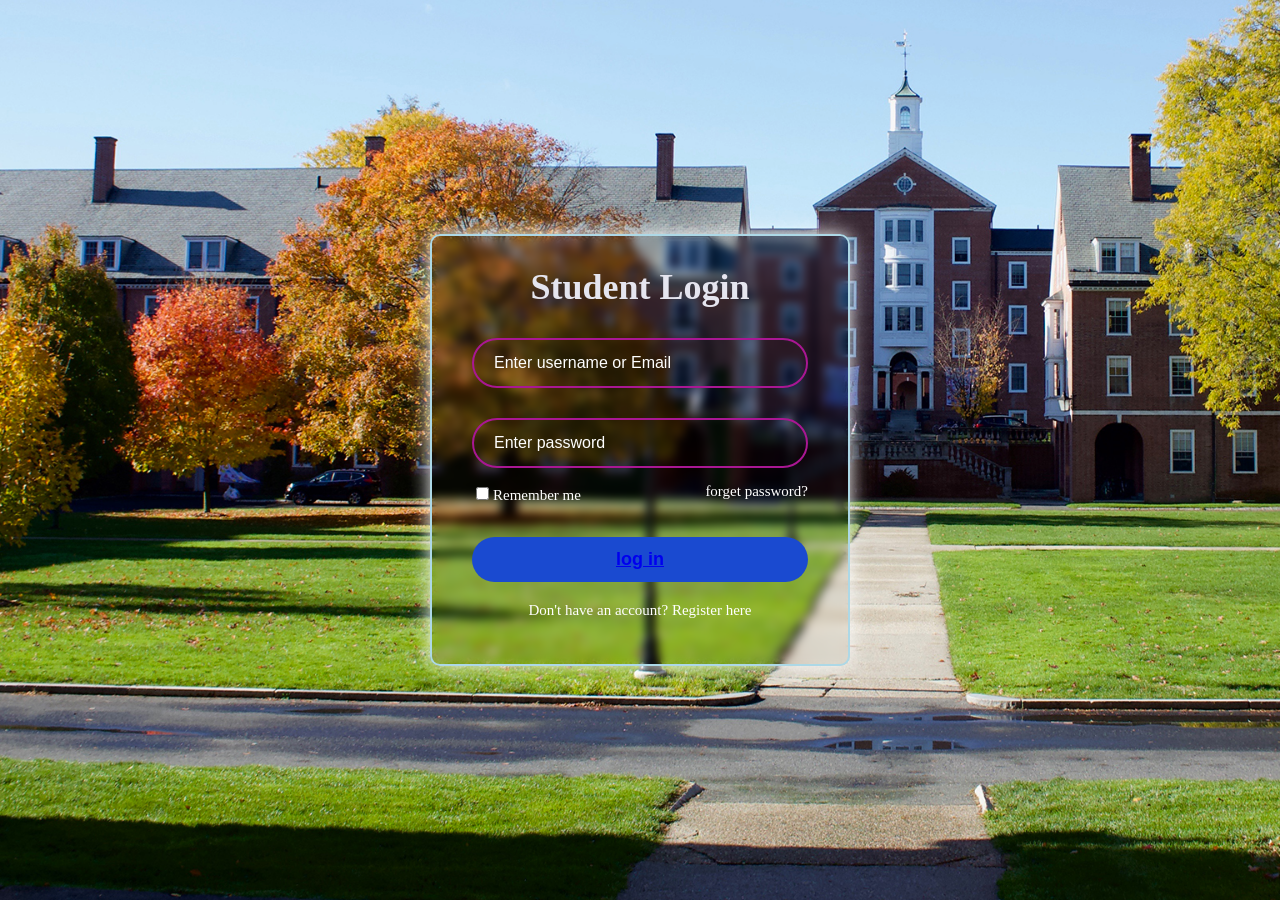
==== index.html @ 18de74ad "Add files via upload" ====
<!DOCTYPE html>
<html lang="en">
<head>
    <meta charset="UTF-8">
    <meta name="viewport" content="width=device-width, initial-scale=1.0">
    <title>login form</title>
    <link rel="stylesheet" href="style.css">
</head>
<body>
    <div class="completeform">
        <form action="login.php">
            <h1>Student Login  </h1>
            <div class="inputbox">
                <input type="email" placeholder="Enter username or Email">
            </div>
            <div class="inputbox">
                <input type="password" placeholder="Enter password">
            </div>
            <div class="rem">
                <label><input type="checkbox">Remember me</label>
                <a href="#">forget password?</a>
            </div><br>
            <button class="button"  type="submit"><a href="http://127.0.0.1:5500/index2.html">log in</a></button>
            <div class="register-link">
                <p>Don't have an account? <a href="http://127.0.0.1:5500/index1.html">Register here</a></p>
            </div>
        </form>
    </div>
</body>
</html>
---- style.css ----
* {
    margin: 0;
    padding: 0;
    box-sizing: border-box;
}

body{
    display: flex;
    justify-content: center;
    align-items: center;
    min-height: 100vh;
    background:url('college.jpeg') no-repeat;
    background-color: transparent;
    background-size:cover ;
    background-position: center;
}

.completeform{
    width: 420px;
    background:transparent;
    border:2px solid lightblue;
    color: white;
    padding: 30px 40px;
    border-radius: 10px;
    backdrop-filter: blur(5px);
    box-shadow: 0 0 20px;

}

.completeform h1{
    font-size: 36px;
   text-align: center;
   color: rgb(229, 229, 239);
}

.completeform .inputbox{
    width: 100%;
    height: 50px;
    margin: 30px 0;
}
.inputbox input{
    width: 100%;
    height: 100%;
    background: transparent;
    border: none;
    outline: none;
    border: 2px solid rgb(169, 23, 147);
    border-radius: 40px;
    font-size: 16px;
    color: white;
    padding: 20px 45px 20px 20px;
}

.inputbox input::placeholder{
    color: white;
}

.completeform .rem{
    display: flex;
    justify-content: space-between;
    font-size: 15px;
    margin: -15px 0 15px;
}
.rem label input{
    accent-color: #fff;
    margin: 4px;
}

.rem a{
    color: white;
    text-decoration: none;

}
.rem a:hover{
    text-decoration: underline;
}
.completeform button{
    width: 100%;
    height: 45px;
    background-color: rgb(26, 74, 208);
    border:none;
    outline: none;
    border-radius: 40px;
    font-size: 18px;
    font-weight: 600;
    color: rgb(47, 22, 22);
    cursor: pointer;
    
}
.completeform .register-link{
    text-align: center;
    font-size: 15px;
    margin: 20px 0 15px;

}

.register-link p a{
    color: white;
    text-decoration: none;
    font-weight:600px;
}
.register-link p a:hover{
    text-decoration: underline;
}
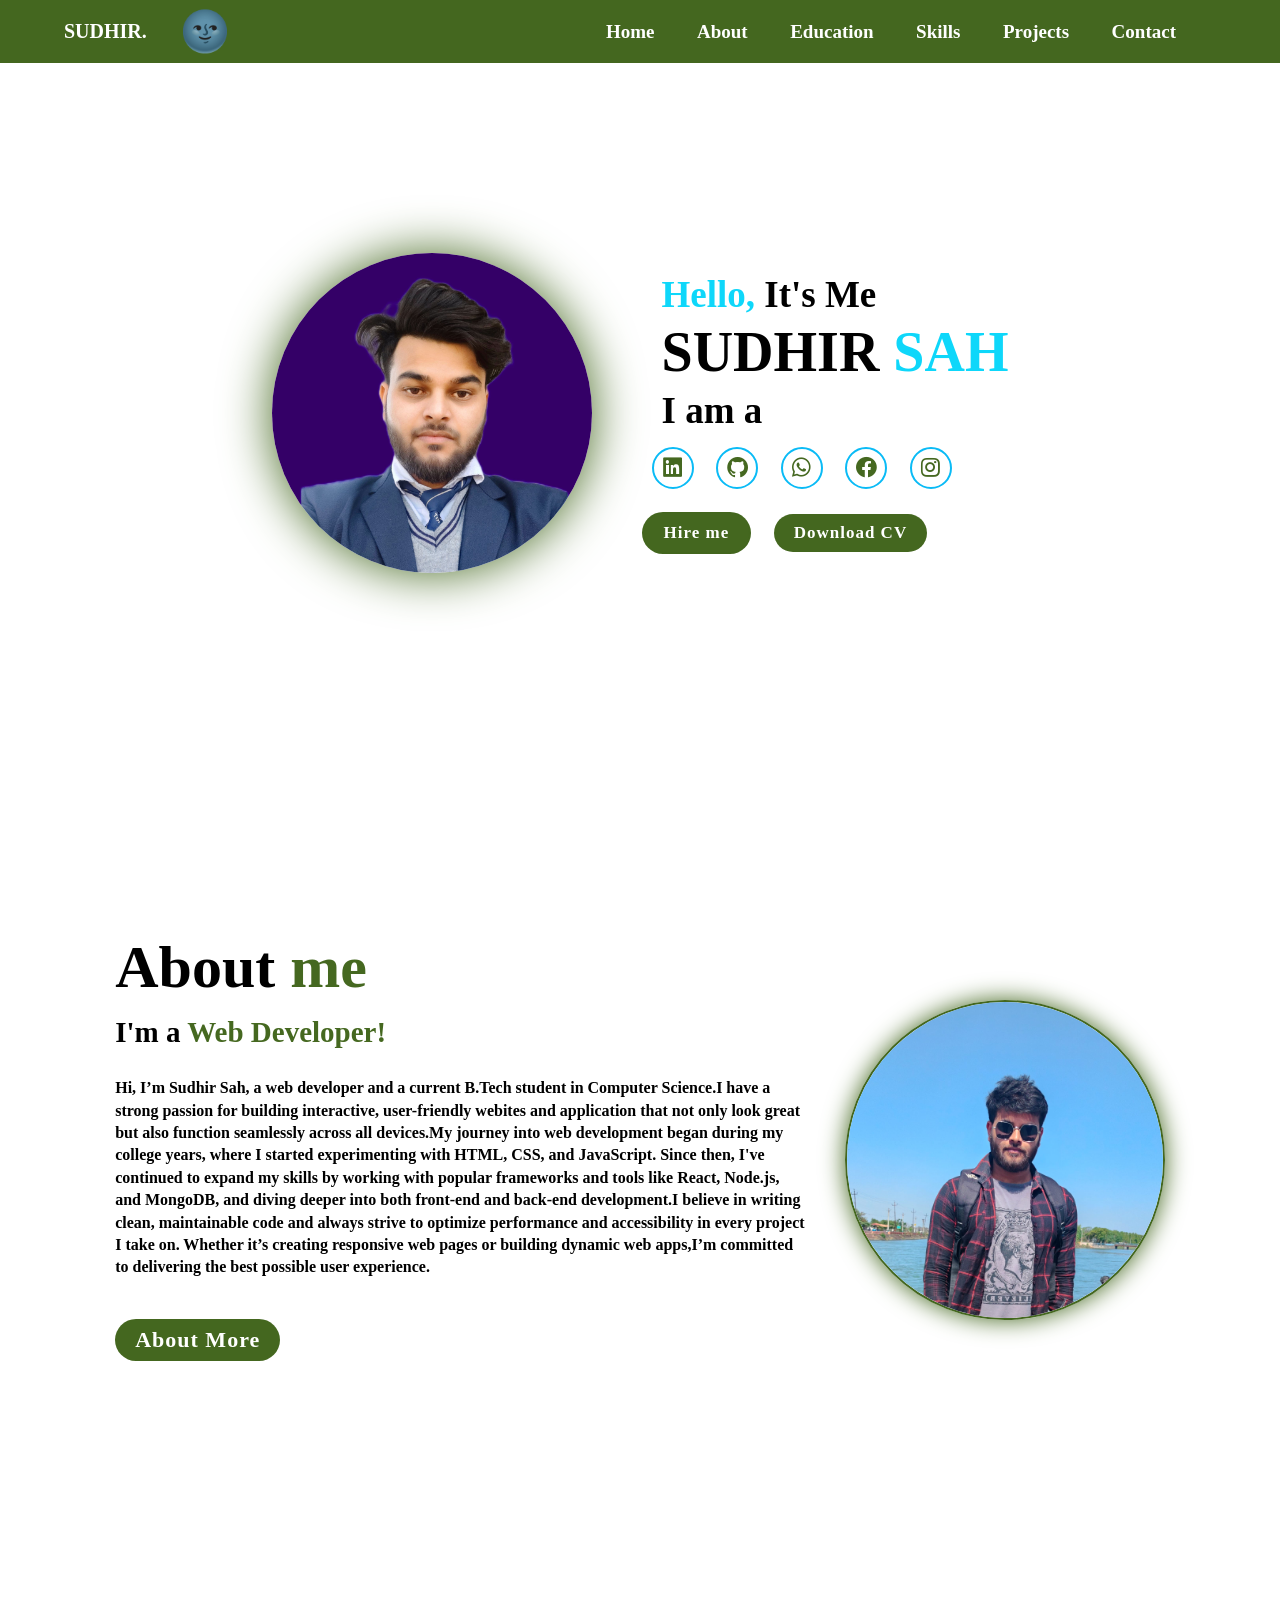
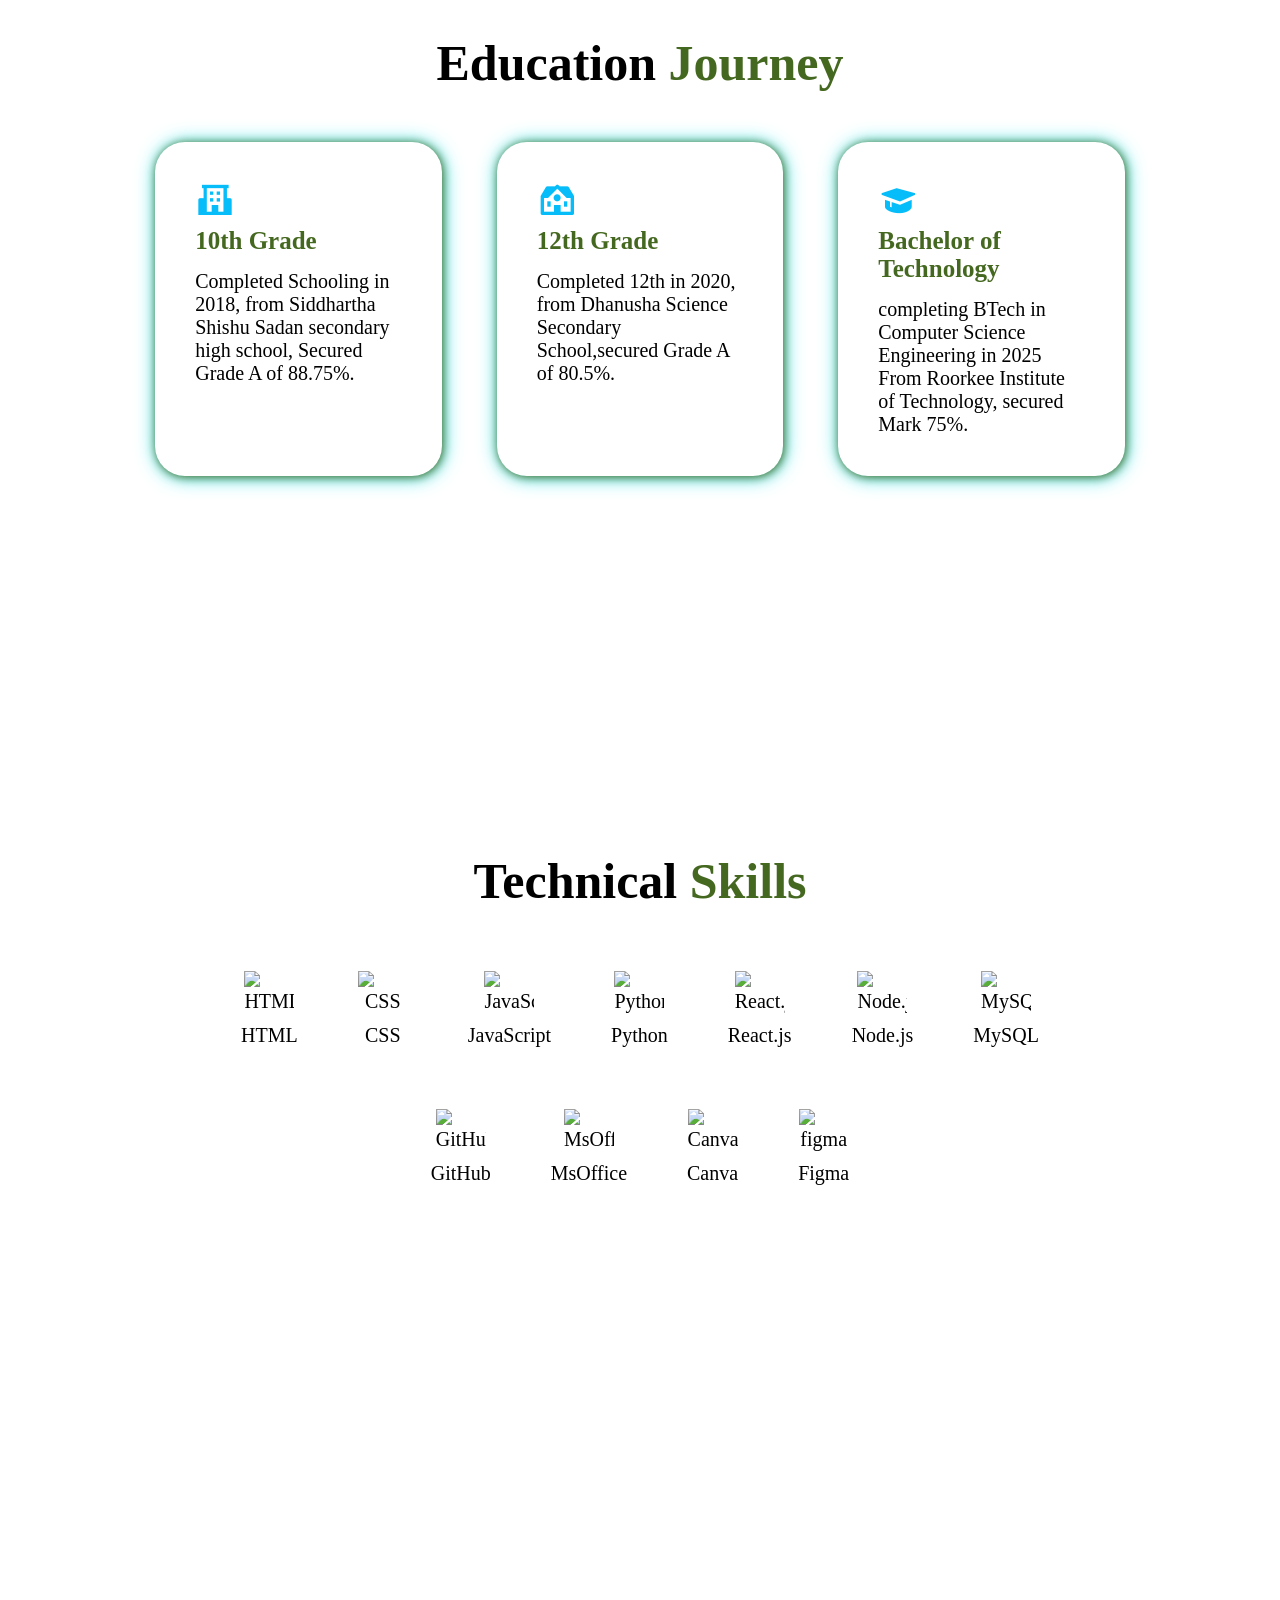
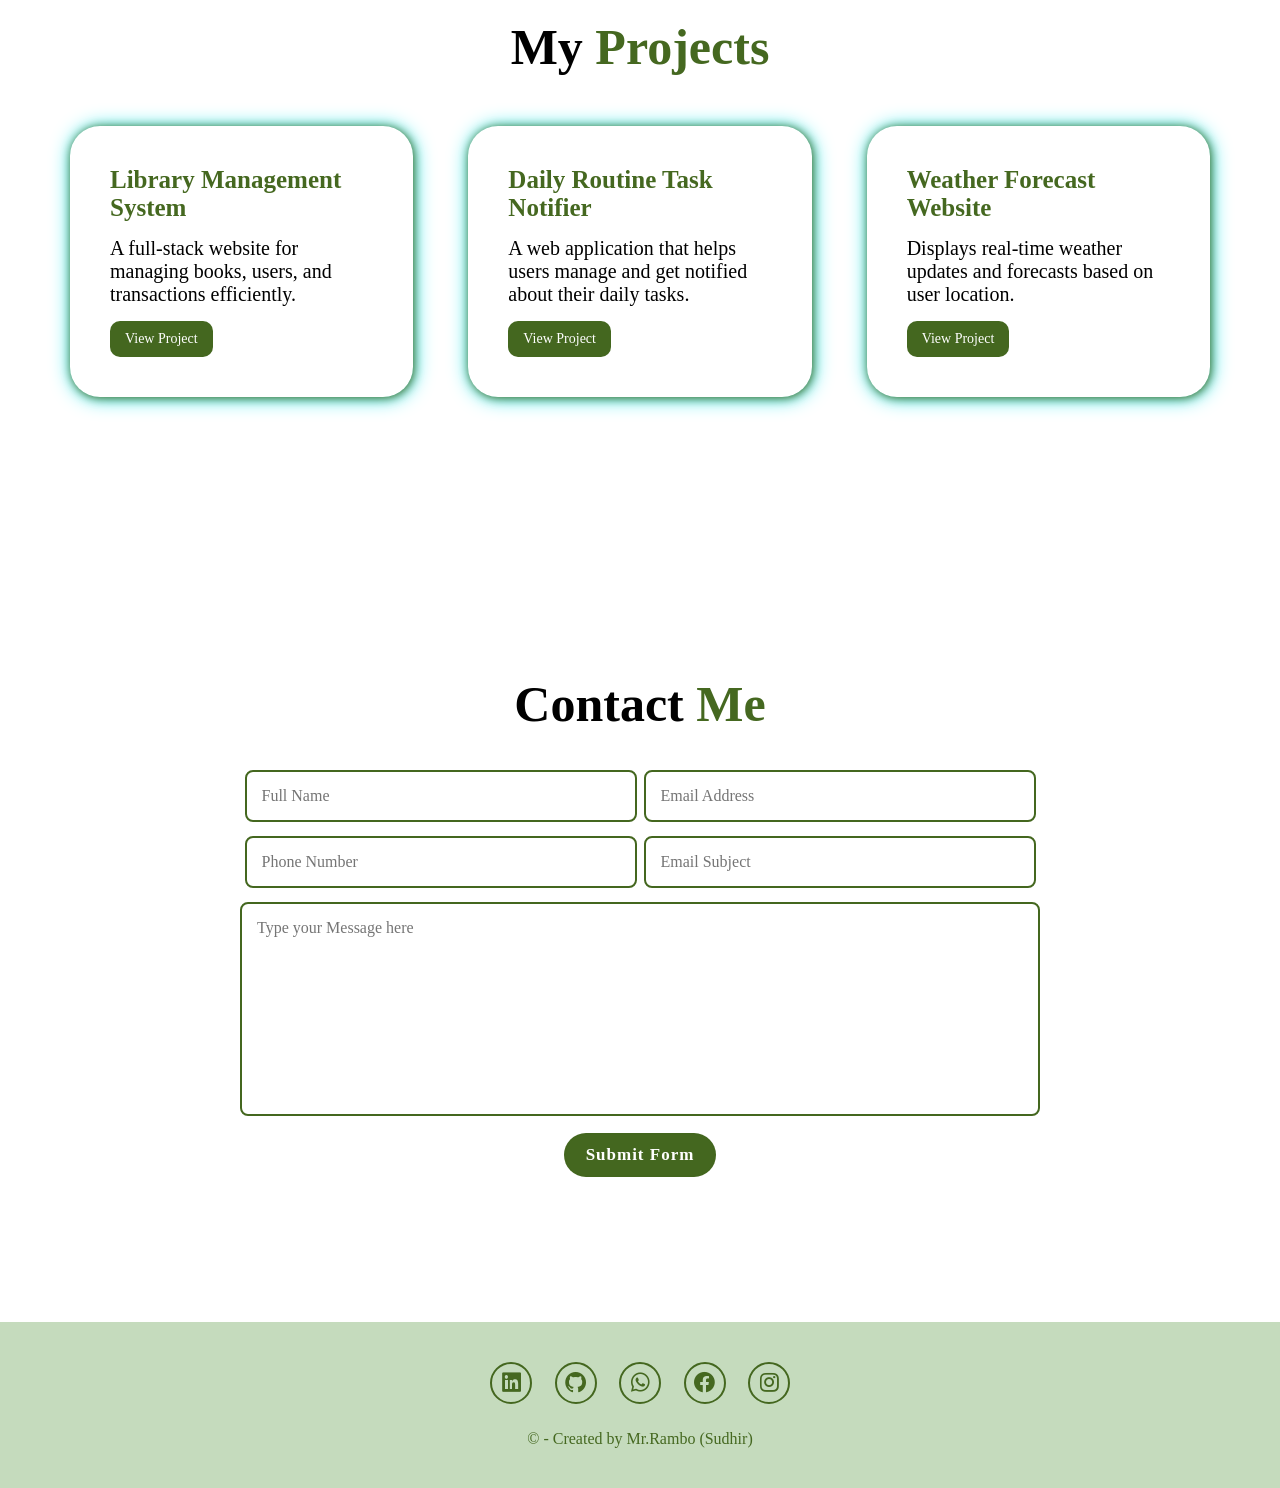
==== commit 4ea40f37: "my portfolio" ====
--- a/index.html
+++ b/index.html
@@ -3,28 +3,218 @@
 <head>
     <meta charset="UTF-8">
     <meta name="viewport" content="width=device-width, initial-scale=1.0">
-    <title>login form</title>
+    <title>My Portfolio</title>
     <link rel="stylesheet" href="style.css">
+    <link href='https://unpkg.com/boxicons@2.1.4/css/boxicons.min.css' rel="stylesheet">
+    <script src="https://unpkg.com/typed.js@2.1.0/dist/typed.umd.js"></script>
 </head>
-<body>
-    <div class="completeform">
-        <form action="login.php">
-            <h1>Student Login  </h1>
-            <div class="inputbox">
-                <input type="email" placeholder="Enter username or Email">
-            </div>
-            <div class="inputbox">
-                <input type="password" placeholder="Enter password">
-            </div>
-            <div class="rem">
-                <label><input type="checkbox">Remember me</label>
-                <a href="#">forget password?</a>
-            </div><br>
-            <button class="button"  type="submit"><a href="http://127.0.0.1:5500/index2.html">log in</a></button>
-            <div class="register-link">
-                <p>Don't have an account? <a href="http://127.0.0.1:5500/index1.html">Register here</a></p>
+<body class="light-mode">
+    <header class="header">
+        <a href="#" class="logo">SUDHIR.</a>
+        <i class='bx bx-menu' id="menu-icon"></i>
+        <nav class="navbar">
+            <a href="#home" style="--i:1">Home</a>
+            <a href="#about" style="--i:2">About</a>
+            <a href="#education" style="--i:3">Education</a>
+            <a href="#skills" style="--i:4">Skills</a>
+            <a href="#projects" style="--i:5">Projects</a>
+            <a href="#contact" style="--i:6">Contact</a>
+        </nav>
+        <button id="theme-toggle">🌚</button>
+    </header>
+
+    <!-- home section contant -->
+    <section class="home" id="home">
+        <div class="home-image">
+            <img src="newprofile.jpeg" alt="profile image">
+        </div>
+        <div class="home-content">
+            <h3> <span>Hello,</span> It's Me</h3>
+            <h1>SUDHIR <span>SAH</span></h1>
+            <h3>I am a <span class="text"></span></h3>
+            <!-- <p>I am a web designer experience with over 2 years,
+                <br>expertise in frontend design. </p> -->
+            <div class="social">
+                <a href="https://www.linkedin.com/in/sudhir-sah/" style="--i:6"><i class='bx bxl-linkedin-square' ></i></a>
+                <a href="https://github.com/sudhirshah0" style="--i:7"><i class='bx bxl-github' ></i> </a>
+                <a href="#" style="--i:8"><i class='bx bxl-whatsapp' ></i></a>
+                <a href="https://www.facebook.com/sudhir.sah.98230" style="--i:9"><i class='bx bxl-facebook-circle'></i></a>
+                <a href="https://www.instagram.com/sudhirshah_0/" style="--i:10"><i class='bx bxl-instagram' ></i></a>
+
+            </div>
+            <button class="hireme-btn" onclick="scrollToContact()"> Hire me</button>
+            <a href="https://drive.google.com/file/d/1NHLAVzu2abKeIucRcmr83pGw1r0czebD/view" class="cv-btn">Download CV</a>
+        </div>
+    </section>
+    
+    <!-- about section code -->
+     <section class="about" id="about">
+        <div class="about-content">
+            <h2 class="heading">About <span>me</span></h2>
+            <h3>I'm a <span> Web Developer!</span><h3>
+            <p>
+                Hi, I’m Sudhir Sah, a web developer and a current B.Tech student in Computer 
+                Science.I have a strong passion for building interactive, user-friendly webites 
+                and application that not only look great but also function seamlessly across 
+                all devices.My journey into web development began during my college years, where
+                I started experimenting with HTML, CSS, and JavaScript. Since then, I've continued
+                to expand my skills by working with popular frameworks and tools like React, Node.js,
+                and MongoDB, and diving deeper into both front-end and back-end development.I believe 
+                in writing clean, maintainable code and always strive to optimize performance and
+                accessibility in every project I take on. Whether it’s creating responsive web pages or
+                building dynamic web apps,I’m committed to delivering the best possible user experience.
+                <!-- Currently,I am focusing on improving my skills in full-stack development, UI/UX, python,
+                and working on real-world projects that help me refine my knowledge and creativity. -->
+                <!-- If you’re interested in collaborating on a project or just want to connect, feel free 
+                to reach out to me! You can check out my Linkedin, whatsapp, github or contact me directly via 
+                [sudhir.rit2021@gmail.com]. I’d love to chat! -->
+            </p>
+            <a href="#" class="about-btn">About More</a>
+        </div>
+        <div class="about-img">
+            <img src="profile5.jpeg" alt="">
+        </div>
+
+     </section>
+
+<!-- .....Education section -->
+
+     <section class="education" id="education">
+        <div class="container">
+            <h1 class="title">Education <span>Journey</span></h1>
+            <div class="education-list">
+                <div> 
+                    <i class='bx bxs-school' style='color:#06bdfa'  ></i>
+                    <h2>10th Grade</h2>
+                    <p>Completed Schooling in 2018, from 
+                        Siddhartha Shishu Sadan secondary high school,
+                        Secured Grade A of 88.75%.    
+                    </p>
+                </div>
+                <div> 
+                    <i class='bx bxs-institution' style='color:#06bdfa' ></i>
+                    <h2>12th Grade</h2>
+                    <p>Completed 12th in 2020, from Dhanusha Science
+                        Secondary School,secured Grade A of 80.5%.
+                    </p>
+                </div>
+                <div> 
+                    <i class='bx bxs-graduation' style='color:#06bdfa' ></i>
+                    <h2>Bachelor of Technology</h2>
+                    <p>completing BTech in Computer Science Engineering
+                        in 2025 From Roorkee Institute of Technology, secured Mark 75%.
+                    </p>
+                </div>
+            </div>
+        </div>
+     </section>
+
+    <!--........... Skills Section ...........-->
+    <section id="skills" class="skills">
+        <div class="skills-section">
+            <h1 class="skills-heading">Technical <span>Skills</span></h1>
+            <div class="skills-list">
+                <div class="skill-item">
+                    <img src="https://img.icons8.com/color/48/000000/html-5.png" alt="HTML Logo">
+                    <span>HTML</span>
+                </div>
+                <div class="skill-item">
+                    <img src="https://img.icons8.com/color/48/000000/css3.png" alt="CSS Logo">
+                    <span>CSS</span>
+                </div>
+                <div class="skill-item">
+                    <img src="https://img.icons8.com/color/48/000000/javascript.png" alt="JavaScript Logo">
+                    <span>JavaScript</span>
+                </div>
+                <div class="skill-item">
+                    <img src="https://img.icons8.com/color/48/000000/python.png" alt="Python Logo">
+                    <span>Python</span>
+                </div>
+                <div class="skill-item">
+                    <img src="https://img.icons8.com/color/48/000000/react-native.png" alt="React.js Logo">
+                    <span>React.js</span>
+                </div>
+                <div class="skill-item">
+                    <img src="https://img.icons8.com/color/48/000000/nodejs.png" alt="Node.js Logo">
+                    <span>Node.js</span>
+                </div>
+                <div class="skill-item">
+                    <img src="https://img.icons8.com/color/48/000000/mysql.png" alt="MySQL Logo">
+                    <span>MySQL</span>
+                </div>
+                <div class="skill-item">
+                    <img src="https://img.icons8.com/color/48/000000/github.png" alt="GitHub Logo">
+                    <span>GitHub</span>
+                </div>
+                <div class="skill-item">
+                    <img src="https://img.icons8.com/?size=100&id=37619&format=png&color=000000" alt="MsOffice">
+                    <span>MsOffice</span>
+                </div>
+                <div class="skill-item">
+                    <img src="https://img.icons8.com/?size=100&id=iWw83PVcBpLw&format=png&color=000000" alt="Canva">
+                    <span>Canva</span>
+                </div>
+                <div class="skill-item">
+                    <img src="https://img.icons8.com/?size=100&id=W0YEwBDDfTeu&format=png&color=000000" alt="figma">
+                    <span>Figma</span>
+                </div>
+            </div>
+        </div>
+    </section>
+
+    <!-- <...... project seciton......> -->
+    <section id="projects"  class="projects">
+        <h2 class="project-heading">My <span>Projects</span> </h2>
+        <div class="project-container">
+            <div class="project-card" id="library">
+                <h3>Library Management System</h3>
+                <p>A full-stack website for managing books, users, and transactions efficiently.</p>
+                <a href="https://github.com/sudhirshah0">View Project</a>
+            </div>
+            <div class="project-card" id="routine">
+                <h3>Daily Routine Task Notifier</h3>
+                <p>A web application that helps users manage and get notified about their daily tasks.</p>
+                <a href="https://github.com/sudhirshah0">View Project</a>
+            </div>
+            <div class="project-card" id="weather">
+                <h3>Weather Forecast Website</h3>
+                <p>Displays real-time weather updates and forecasts based on user location.</p>
+                <a href="https://github.com/sudhirshah0">View Project</a>
+            </div>
+        </div>
+    </section>
+
+<!-- ...    contact section.... -->
+    <section class="contact" id="contact">
+        <h2 class="heading">Contact <span>Me</span></h2>
+        <form action="https://api.web3forms.com/submit" method="POST" >
+            <div class="input-box">
+                <input type="hidden" name="access_key" value="5a3fa8bd-61da-41ed-95c6-47825a7cedf0">
+                <input type="text" placeholder="Full Name" name="name" required>
+                <input type="email" placeholder="Email Address" name="email" required>
+                <input type="number" placeholder="Phone Number" name="number" required>
+                <input type="text" placeholder="Email Subject" required>
+                <textarea name="message" id="" cols="20" rows="10" placeholder="Type your Message here" required></textarea>
+                <button class="btn" type="submit">Submit Form</button>
             </div>
         </form>
-    </div>
+    </section>
+
+<!-- ...... footer.....    -->
+    <footer class="footer">
+        <div class="footer-social">
+            <a href="https://www.linkedin.com/in/sudhir-sah/" style="--i:6"><i class='bx bxl-linkedin-square' ></i></a>
+            <a href="https://github.com/sudhirshah0" style="--i:7"><i class='bx bxl-github' ></i> </a>
+            <a href="#" style="--i:8"><i class='bx bxl-whatsapp' ></i></a>
+            <a href="https://www.facebook.com/sudhir.sah." style="--i:9"><i class='bx bxl-facebook-circle'></i></a>
+            <a href="https://www.instagram.com/sudhirshah_0/" style="--i:10"><i class='bx bxl-instagram' ></i></a>
+
+        </div>
+        <p class="copyright">
+            &copy; - Created by Mr.Rambo (Sudhir)
+        </p>
+    </footer>
+
+    <script src="main.js"></script>
 </body>
 </html>
--- a/style.css
+++ b/style.css
@@ -1,104 +1,778 @@
-* {
+/* this is for Universal */
+*
+{
     margin: 0;
     padding: 0;
     box-sizing: border-box;
-}
-
+    font-family: Georgia, 'Times New Roman', Times, serif;
+    text-decoration: none;
+    scroll-behavior: smooth;
+
+}
+
+:root{
+   --bg-color:#fff;
+   --snd-bg-color:#d5fdf9;
+   --text-color:#000;
+   --main-color:#44671ffe;
+}
+html{
+   font-size: 62.5%;
+   overflow-x: hidden;
+}
+
+/* this is for body like letter  */
 body{
+    color:var(--text-color);    
+    background-color:var(--bg-color);
+    
+}
+section{
+   min-height: 83vh;
+   padding: 10rem 9% 2rem;
+}
+/* this is used for upper part in website  */
+.header{
+    position:fixed;
+    top: 0;
+    right: 0;
+    width: 100%;
+    padding: 2rem 5%;
+    background:var(--main-color);
     display: flex;
+    justify-content: space-between;
+    align-items: center;
+    z-index: 1000 ;
+    backdrop-filter: blur(10px);
+    transition: all 0.5s ease;
+}
+/* this is used for Myportfolio logo of left upper side */
+.logo{
+    font-size:2rem;
+    color:var(--bg-color);
+    font-weight: 700;
+    cursor:pointer;
+    animation: slideRight 1s ease forwards;
+    transition: .6s ease;
+}
+.logo:hover{
+   color: #ec51ec;
+   scale: 1.3;
+   filter: drop-shadow(0 0 10px var(--main-color));
+}
+
+/* this is used for navigation bar like home, about, skills, portfolio,etc*/
+.navbar a{
+    display: inline-block;
+    text-indent: 0px;
+    font-size: 1.9rem;
+    margin-right: 4rem;
+    color:var(--bg-color);
+    text-decoration: none;
+    font-weight: 800 ;
+    transition:.4s;
+    opacity: 0;
+    animation: slideTop .5s ease forwards;
+    animation-delay: calc(.2s * var(--i)); 
+    /* transition: transform 0.8s ease-in-out, color 0.4s ease-in-out; */
+}
+.navbar a:hover{
+   scale:1.2;
+   color:#e192b7;
+   filter: drop-shadow(0);
+}
+#menu-icon{
+   font-size: 3.6rem;
+   color: var(--bg-color);
+   cursor: pointer;
+   display: none;
+}
+
+
+ /* dark mode */
+ /* Default Light Mode */
+ body.light-mode {
+   background-color:var(--bg-color);
+   color:var(--text-color);
+   transition: background 0.5s, color 0.5s;
+}
+
+/* Dark Mode */
+body.dark-mode {
+   background-color:var(--text-color);
+   color:var(--bg-color);
+}
+
+/* Theme Toggle Button */
+#theme-toggle {
+   background: transparent;
+   border:none;
+   border-radius: 50%;
+   font-size: 40px;
+   cursor: pointer;
+   position: absolute;
+   top: 8px;
+   left: 180px;
+   transition: transform 0.3s;
+}
+#theme-toggle:hover{
+  transform: scale(1.2);
+}
+
+/* this is used for home content of the website like about myself */
+ .home{
+    display: flex;
+    justify-content:center;
+    align-items: center;
+ }
+
+ .home-image img{
+   width: 25vw;
+   border-radius: 50%;
+   box-shadow: 0 0 50px var(--main-color);
+   cursor: pointer;
+   animation: floatImage 3s ease-in-out infinite;
+   transition: 0.4s ease;
+ }
+ .home-image img:hover{
+   animation: none;
+   transform: scale(1.15);
+   box-shadow: 0 0 25px var(--main-color),
+               0 0 35px var(--main-color),
+               0 0 45px var(--main-color),
+               0 0 55px var(--main-color);
+ }
+ @keyframes floatImage{
+   0%{
+      transform: translateY(0);
+   }
+   50%{
+      transform: translateY(-2.4rem);
+   }
+   100%{
+      transform:translatey(0)
+   }
+ }
+ .home-content{
+    margin-left: 5rem;
+
+ }
+ .home-content h3{
+    margin-left: 2rem;
+    font-size: 3.7rem;
+    font-weight: 700;
+    opacity: 0;
+    animation: slideBottom 1s ease forwards;
+
+ }
+ .home-content h3 span{
+    color:#0ed7fa;
+
+ }
+ .home-content h1{
+    margin-left: 2rem;
+    font-size: 56px;
+    font-weight: 700;
+    line-height: 1.3;
+    /* margin:-3px 0; */
+    opacity: 0;
+    animation: slideRight 1s ease forwards;
+    animation-delay: 0s;
+    
+ }
+ .home-content h1 span{
+   color: #0ed7fa;
+ }
+ .home-content h3:nth-of-type(2){
+    margin-bottom: 10px; 
+ }
+ 
+ /* .home-content p{
+     font-size: 20px;
+     opacity:0;
+     animation: slideLeft 1s ease forwards;
+     animation-delay: .2s;
+ } */
+ /* this is used for icon of the website */
+ .social a{
+    display:inline-flex;
     justify-content: center;
     align-items: center;
-    min-height: 100vh;
-    background:url('college.jpeg') no-repeat;
-    background-color: transparent;
-    background-size:cover ;
-    background-position: center;
-}
-
-.completeform{
-    width: 420px;
-    background:transparent;
-    border:2px solid lightblue;
-    color: white;
-    padding: 30px 40px;
-    border-radius: 10px;
-    backdrop-filter: blur(5px);
-    box-shadow: 0 0 20px;
-
-}
-
-.completeform h1{
-    font-size: 36px;
-   text-align: center;
-   color: rgb(229, 229, 239);
-}
-
-.completeform .inputbox{
-    width: 100%;
-    height: 50px;
-    margin: 30px 0;
-}
-.inputbox input{
-    width: 100%;
-    height: 100%;
+    width:42px;
+    height: 42px;
+    border-radius: 50%;
     background: transparent;
-    border: none;
-    outline: none;
-    border: 2px solid rgb(169, 23, 147);
-    border-radius: 40px;
-    font-size: 16px;
-    color: white;
-    padding: 20px 45px 20px 20px;
-}
-
-.inputbox input::placeholder{
-    color: white;
-}
-
-.completeform .rem{
-    display: flex;
-    justify-content: space-between;
-    font-size: 15px;
-    margin: -15px 0 15px;
-}
-.rem label input{
-    accent-color: #fff;
-    margin: 4px;
-}
-
-.rem a{
-    color: white;
+    border: 2px solid #0abbf6 ;
+    font-size: 25px;
+    color:var(--main-color);
     text-decoration: none;
-
-}
-.rem a:hover{
-    text-decoration: underline;
-}
-.completeform button{
-    width: 100%;
-    height: 45px;
-    background-color: rgb(26, 74, 208);
-    border:none;
-    outline: none;
-    border-radius: 40px;
-    font-size: 18px;
+    margin: 5px 10px;  
+    opacity: 0;
+    transition: 0.3s ease;
+    animation: slideLeft .4s ease forwards;  
+    animation-delay: calc(.1s * var(--i));   
+ }
+ .social a:hover{
+    /* transform: scale(1.2) translateY(-10px); */
+    scale: 1.35;
+    background:var(--main-color);
+    color:var(--bg-color); 
+    /* box-shadow: 0 0 30px cyan; */
+    filter: drop-shadow(0 0 20px #d71fa6);
+ }
+ /* this is used for the button of "about more" */
+ .hireme-btn{
+    display: inline-block;
+    padding: 9px 20px;
+    background:var(--main-color);
+    text-decoration: none;
+    font-size: 17px;
+    margin-top: 18px;
+    margin-right: 2rem;
+    color: var(--bg-color);
+    letter-spacing: 1px;
     font-weight: 600;
-    color: rgb(47, 22, 22);
-    cursor: pointer;
-    
-}
-.completeform .register-link{
-    text-align: center;
-    font-size: 15px;
-    margin: 20px 0 15px;
-
-}
-
-.register-link p a{
-    color: white;
-    text-decoration: none;
-    font-weight:600px;
-}
-.register-link p a:hover{
-    text-decoration: underline;
+    border: 2px solid var(--main-color);
+    border-radius: 50px;
+    opacity: 0;
+    animation: slideTop .9s ease forwards; 
+    animation-delay: 1s;
+    transition: .3s;
+
+ }
+ .hireme-btn:hover{
+   scale: 1.13;
+   /* filter: drop-shadow(0 0 30px cyan); */
+    box-shadow: 0 0 15px var(--main-color),
+    0 0 25px var(--main-color), 0 0 30px #d71fa6; 
+ }
+ .cv-btn{
+   display: inline-block;
+   padding: 9px 20px;
+   margin-top: 18px;
+   background:var(--main-color);
+   text-decoration: none;
+   font-size: 17px;
+   color: var(--bg-color);
+   letter-spacing: 1px;
+   font-weight: 600;
+   border-radius: 50px;
+   opacity: 0;
+   animation: slideTop .9s ease forwards; 
+   animation-delay: 1s;
+   transition: .3s;
+
+}
+.cv-btn:hover{
+   scale: 1.13;
+   box-shadow: 0 0 15px var(--main-color),
+   0 0 25px var(--main-color), 0 0 30px #d71fa6; 
+}
+
+ /* these all are used for the animations of the text */
+ 
+ @keyframes slideRight{
+   0%{
+      transform: translateX(-100px);
+      opacity: 0;
+   }
+   100%{
+      transform: scale(1.2);
+      transform: translateX(0px);
+      opacity: 1;
+   }
+ }
+
+ @keyframes slideTop{
+   0%{
+      transform: translateY(100px);
+      opacity: 0;
+   }
+   100%{
+      transform: translateY(0px);
+      opacity: 1;
+   }
+ }
+ @keyframes slideBottom{
+   0%{
+      transform: translateY(100px);
+      opacity: 0;
+   }
+   100%{
+      transform: translateY(0px);
+      opacity: 1;
+   }
+ }
+ 
+ @keyframes slideLeft{
+   0%{
+      transform: translateX(100px);
+      opacity: 0;
+   }
+   100%{
+      transform: translatex(0px);
+      opacity: 1;
+   }
+ }
+/* ............ About section......... */
+.about{
+   display: flex;
+   align-items: center;
+   justify-content: center;
+}
+.about-img img{
+   width: 25vw;
+   border: 2px solid var(--main-color);
+   border-radius: 50%;
+   box-shadow: 0 0 25px var(--main-color);
+   cursor: pointer;
+   transition: 0.4s ease;
+}
+.about-img img:hover{
+   transform: scale(1.2);
+     box-shadow: 0 0 25px var(--main-color),
+                  0 0 35px var(--main-color),
+                  0 0 45px var(--main-color),
+                  0 0 55px var(--main-color);
+}
+
+.about-content h2{
+   padding-top: 1px;
+   font-size: 60px;
+   line-height: 1.2;
+}
+.about-content h2 span{
+   color:var(--main-color);
+}
+.about-content h3{
+   font-size: 29px;
+   font-weight: 600;
+   line-height: 1;
+   margin: 15px 0 30px;
+}
+.about-content h3 span{
+   color: var(--main-color);
+}
+.about-content p{
+   font-size: 1.6rem;
+   line-height: 1.4;
+   margin-bottom: 4rem;
+   margin-right: 5%;
+
+}
+.about-btn{
+  display: inline-block;
+   padding: 10px 20px;
+   background:var(--main-color);
+   text-decoration: none;
+   font-size: 22px;
+   color: var(--bg-color);
+   letter-spacing: 1px;
+   font-weight: 600;
+   border-radius: 50px;
+   opacity: 0;
+   animation: slideTop .9s ease forwards; 
+   animation-delay: 1s;
+}
+
+/* ..... Education Section..... */
+#educaiton{
+   /* font-size: 20px;
+   line-height: 1.4;
+   margin-bottom: 4rem; */
+   padding: 70px;
+   justify-content: center;
+   align-items: center;
+}
+.container{
+   padding: 40px;
+}
+
+.title{
+   text-align: center;
+   font-size:50px;
+   margin-bottom: 5rem;
+
+}
+.title span{
+   color: var(--main-color);
+}
+.education-list{
+   display: grid;
+   grid-template-columns: repeat(auto-fit,minmax(259px,1fr));
+   grid-gap: 55px;
+   margin-top: 50px;
+
+}
+.education-list div{
+   background-color: transparent;
+   padding: 40px;
+   font-size: 14px;
+   font-weight: 14px;
+   border-right: 10px;
+   border-radius: 30px;
+   transition: background 0.5s, transform 0.5s;
+   box-shadow: 1px 1px 10px var(--main-color),
+             1px 1px 20px #2be1e7;
+   
+
+}
+.education-list div:hover{
+   transform: scale(1.1);
+   transition: transform 0.3s ease-in-out;
+   box-shadow: 1px 1px 10px var(--main-color),
+               1px 1px 20px #3d878a,
+               2px 2px 30px cadetblue,
+               2px 2px 50px var(--main-color);
+}
+.education-list div i{
+   font-size: 40px;
+   margin-bottom: 5px;
+}
+.education-list div h2{
+   font-size: 25px;
+   font-weight: 800px;
+   margin-bottom: 15px;
+   color:var(--main-color);
+}
+.education-list div p{
+   font-size: 20px;
+   font-weight: 300px;
+
+}
+
+ 
+ /* .......Skills Section........ */
+ /* section{
+   display: flex;
+   flex-wrap: wrap;
+ }
+  */
+ #skills{
+   font-size: 20px;
+   line-height: 1.4;
+   margin-bottom: 4rem;
+ }
+
+.skills-heading{
+   padding-top: 100px;
+   font-size: 50px;
+   line-height: 1.2;
+   text-align: center;
+}
+.skills-heading span{
+   color:var(--main-color);
+}
+.skills-section {
+   padding: 10px;
+}
+.skills-list {
+   display: flex;
+   flex-wrap: wrap;
+   justify-content: center;
+   list-style-type: style type square;
+   padding: 30px;
+}
+
+.skill-item {
+   display: flex;
+   flex-direction: column;
+   align-items: center;
+   margin: 30px;
+   text-align: center;
+   transition: transform 0.3s;
+}
+
+.skill-item img {
+   width: 50px; /* Adjust size as needed */
+   height: 50px; /* Adjust size as needed */
+}
+
+.skill-item:hover {
+   transform: scale(1.4);
+}
+
+
+
+
+
+/* <...........project section....> */
+
+#projects {
+   padding: 70px;
+   justify-content: center;
+   align-items: center;
+}
+.project-heading{
+   /* padding-top: 80px;
+   font-size: 50px;
+   line-height: 1.2;
+   text-align: center; */
+   padding-top: 120px;
+   text-align: center;
+   font-size:50px;
+   margin-bottom: 5rem;
+}
+.project-heading span{
+   color: var(--main-color);
+}
+.project-container {
+   display: grid;
+   grid-template-columns: repeat(auto-fit,minmax(259px,1fr));
+   grid-gap: 55px;
+   margin-top: 50px;
+}
+
+.project-card {
+   background-color: transparent;
+   padding: 40px;
+   font-size: 14px;
+   font-weight: 14px;
+   border-right: 10px;
+   border-radius: 30px;
+   transition: background 0.5s, transform 0.5s;
+   box-shadow: 1px 1px 10px var(--main-color),
+             1px 1px 20px #18e4eb;
+}
+
+.project-card:hover {
+   /* transform: translateY(-10px);
+   box-shadow: 0 6px 12px rgba(0, 0, 0, 0.3);
+   width: 400px; */
+   transform: scale(1.1);
+   transition: transform 0.3s ease-in-out;
+   box-shadow: 1px 1px 10px var(--main-color),
+               1px 1px 20px #3d878a,
+               2px 2px 30px cadetblue,
+               2px 2px 50px var(--main-color);
+}
+
+.project-card h3 {
+   font-size: 25px;
+   font-weight: 800px;
+   margin-bottom: 15px;
+   color:var(--main-color);
+}
+
+.project-card p {
+   font-size: 20px;
+   font-weight: 300px;
+}
+
+.project-card a {
+   display: inline-block;
+   margin-top: 15px;
+   text-decoration: none;
+   color:var(--bg-color);
+   background: var(--main-color);
+   padding: 10px 15px;
+   border-radius: 10px;
+   transition: transform 0.3s;
+}
+
+.project-card a:hover {
+   background:#ce388b;
+   transform: scale(1.2);
+}
+
+
+/* ........contact section......  */
+.contact{
+   background:transparent;
+}
+.contact h2{
+   margin-bottom: 3rem;
+   text-align: center;
+   font-size: 50px;
+}
+.contact h2 span{
+   color: var(--main-color);
+}
+.contact form{
+   max-width: 80rem;
+   margin: 1rem auto;
+   text-align: center;
+   margin-bottom: 3rem;
+}
+.contact form .input-box{
+   display: flex;
+   flex-wrap: wrap;
+   justify-content: center;
+}
+.contact form .input-box input,
+.contact form textarea{
+   width: 100%;
+   padding: 1.5rem;
+   font-size: 1.6rem;
+   color:var(--main-color);
+   background:transparent;
+   border-radius: 0.8rem;
+   border: 0.25rem solid var(--main-color);
+   margin: 0.7rem 0;
+   resize: none;
+}
+
+.contact form .input-box input{
+   width: 49%;
+   margin: 0.7rem 0.35rem;
+}
+
+.contact form .btn{
+   display: inline-block;
+   padding: 10px 20px;
+   margin-top: 10px;
+   background:var(--main-color);
+   border: 2px solid var(--main-color);
+   text-decoration: none;
+   font-size: 17px;
+   color: var(--bg-color);
+   letter-spacing: 1px;
+   font-weight: 600;
+   border-radius: 50px;
+   opacity: 0;
+   animation: slideTop .9s ease forwards; 
+   animation-delay: 1s;
+   transition: .3s;
+}
+.contact form .btn:hover{
+   scale: 1.2;
+   background:var(--main-color);
+   color:var(--bg-color); 
+   box-shadow: 0 0 30px cyan;
+}
+
+/* footer section code  */
+.footer{
+   position: relative;
+   bottom: 0;
+   width: 100%;
+   padding: 40px 0;
+   background-color: #c5dbbd;
+}
+.footer .footer-social{
+   text-align: center;
+   padding-bottom: 25px;
+   color: var(--main-color);
+}
+.footer .footer-social a{
+   font-size: 25px;
+   border: 2px solid var(--main-color);
+   width: 42px;
+   color: var(--main-color);
+   height: 42px;
+   line-height: 42px;
+   display: inline-block;
+   text-align: center;
+   border-radius: 50%;
+   margin: 0 10px;
+   transition: 0.3s ease;
+
+}
+.footer .footer-social a:hover{
+   transform: scale(1.2) translateY(-10px);
+   background:var(--main-color);
+   color:var(--bg-color); 
+   box-shadow: 0 0 30px cyan;
+}
+.footer .copyright{
+   margin-top: 1px;
+   text-align: center;
+   font-size: 16px;
+   color:var(--main-color);
+}
+
+/*.... Responsive design code.... */
+
+@media(max-width:1200px){
+   html{
+      font-size: 55%;
+   }
+}
+
+@media(max-width: 991px){
+   .header{
+      padding: 2rem 3%;
+   }
+   section{
+      padding: 10rem 3%;
+   }
+   .education-list{
+      grid-template-columns: repeat(repeat(1,1fr));
+   }
+   .project-container{
+      grid-template-columns: repeat(repeat(1,1fr));
+   }
+   .contact form .input-box input{
+      width: 100%;
+   }
+   .footer{
+      padding: 2rem 3%;
+   }
+   
+
+}
+
+@media(max-width:991px){
+   #menu-icon {
+      display: block;
+   }
+   .navbar{
+      position: absolute;
+      top: 100%;
+      right: -100%;
+      width: 255px;
+      align-items: center;
+      min-height: 40vh;
+      display: flex;
+      flex-direction: column;
+      background: var(--main-color);
+      transition: all 0.5s ease;
+      backdrop-filter: blur(10px);
+   }
+   .navbar a{
+      display: block;
+      padding: 17px;
+      font-size: 22px;
+   }
+   .navbar.active{
+      right: 0px;
+   }
+   .home{
+      flex-direction:column;
+   }
+   .home-content h3{
+      font-size: 2.6rem;
+   }
+   .home-content h1{
+      font-size: 4rem;
+   }
+   .home-content{
+      order: 2;
+      margin-left: 1rem;
+   }
+   .home-image img{
+      width: 60vw;
+      margin-top: 4rem;
+   }
+   .about{
+      flex-direction: column-reverse;
+      margin-left: 4rem;
+   }
+   .about-img img{
+      width: 60vw;
+      margin-right: 7rem;
+   }
+   .about-content h2{
+      margin-top: 2rem;
+      font-size: 50px;
+   }
+
+   .about-content h3{
+      font-size: 22px;
+   }
+   
+   .education-list h2{
+      margin-bottom: 3rem;
+   }
+
 }
